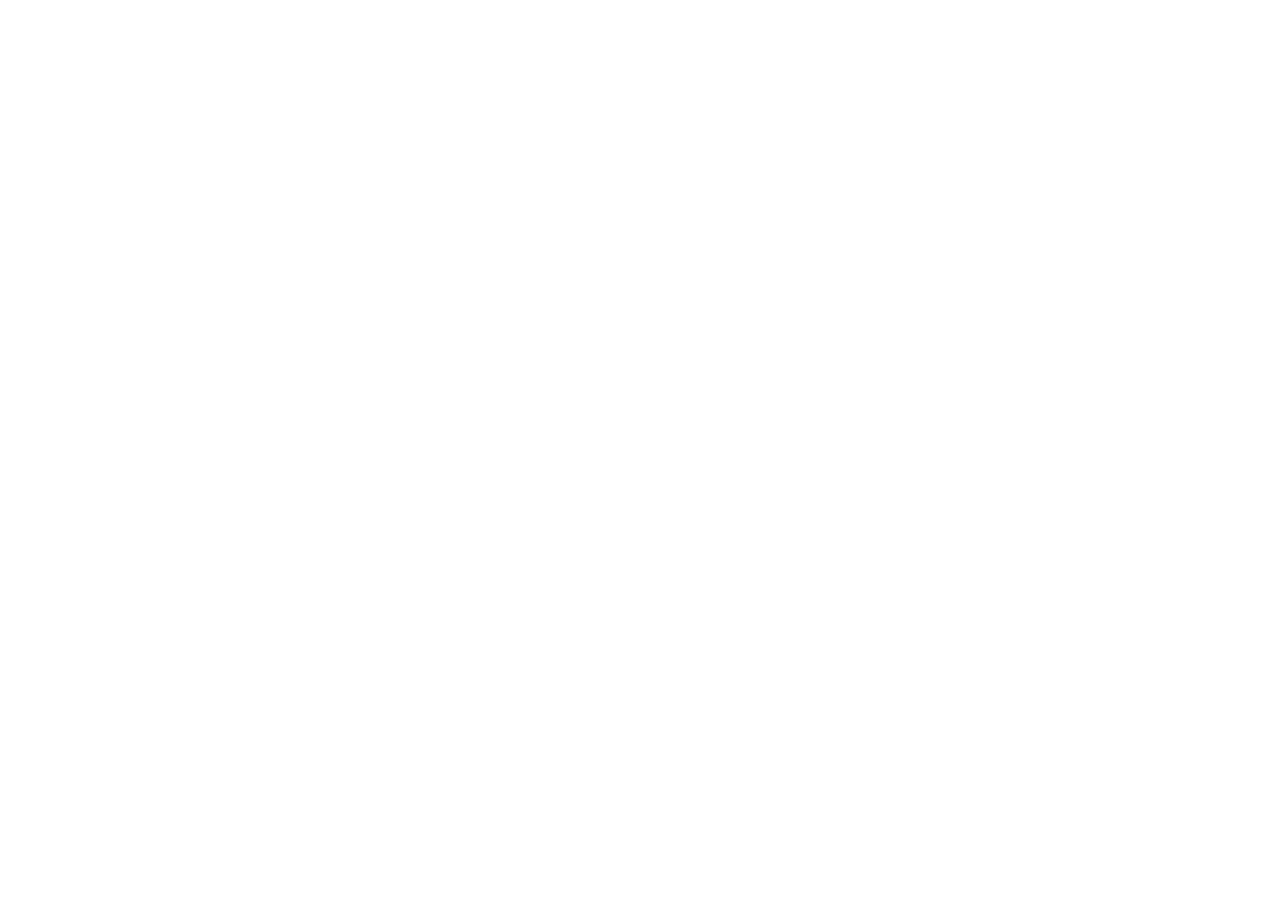
==== index.html @ d4e0d7d4 "added index" ====
<!DOCTYPE html>
<html lang="en">
<head>
    <meta charset="UTF-8">
    <meta name="viewport" content="width=device-width, initial-scale=1.0">
    <title>Document</title>
</head>
<body>
    
</body>
</html>
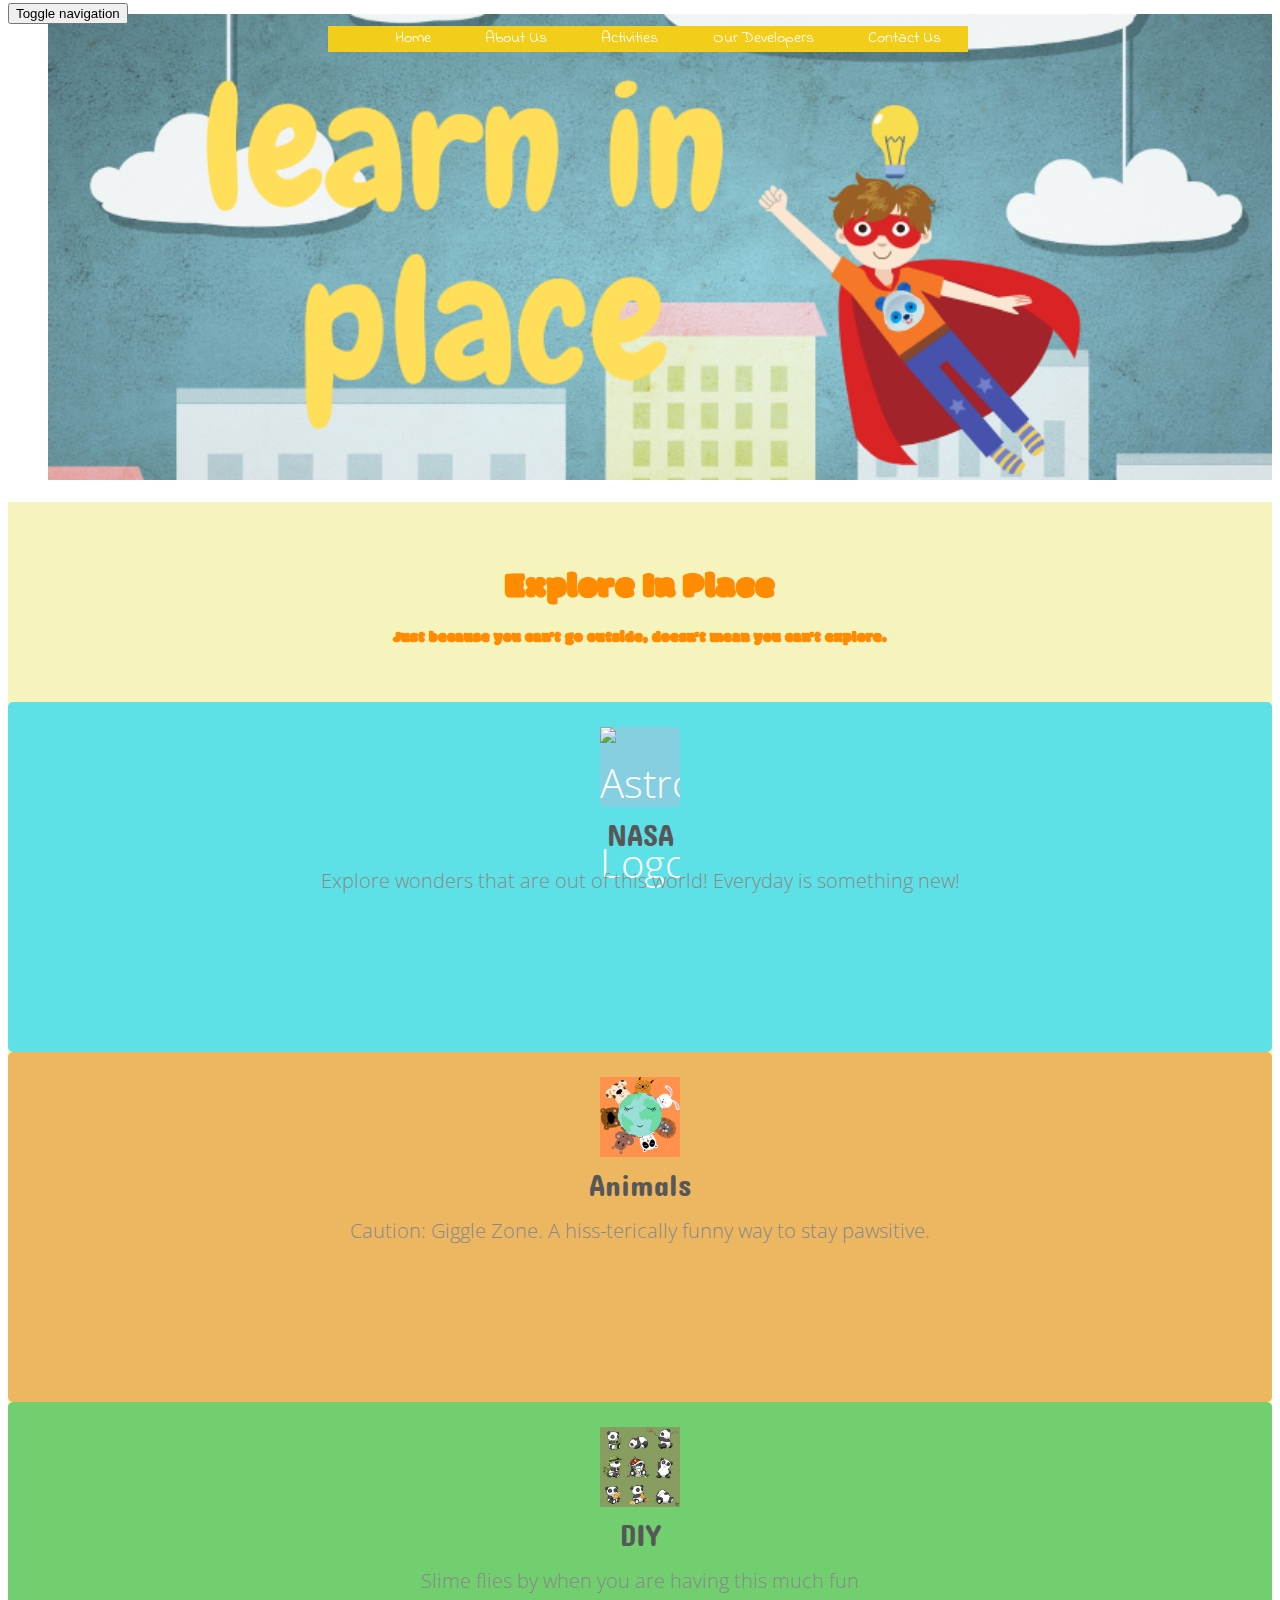
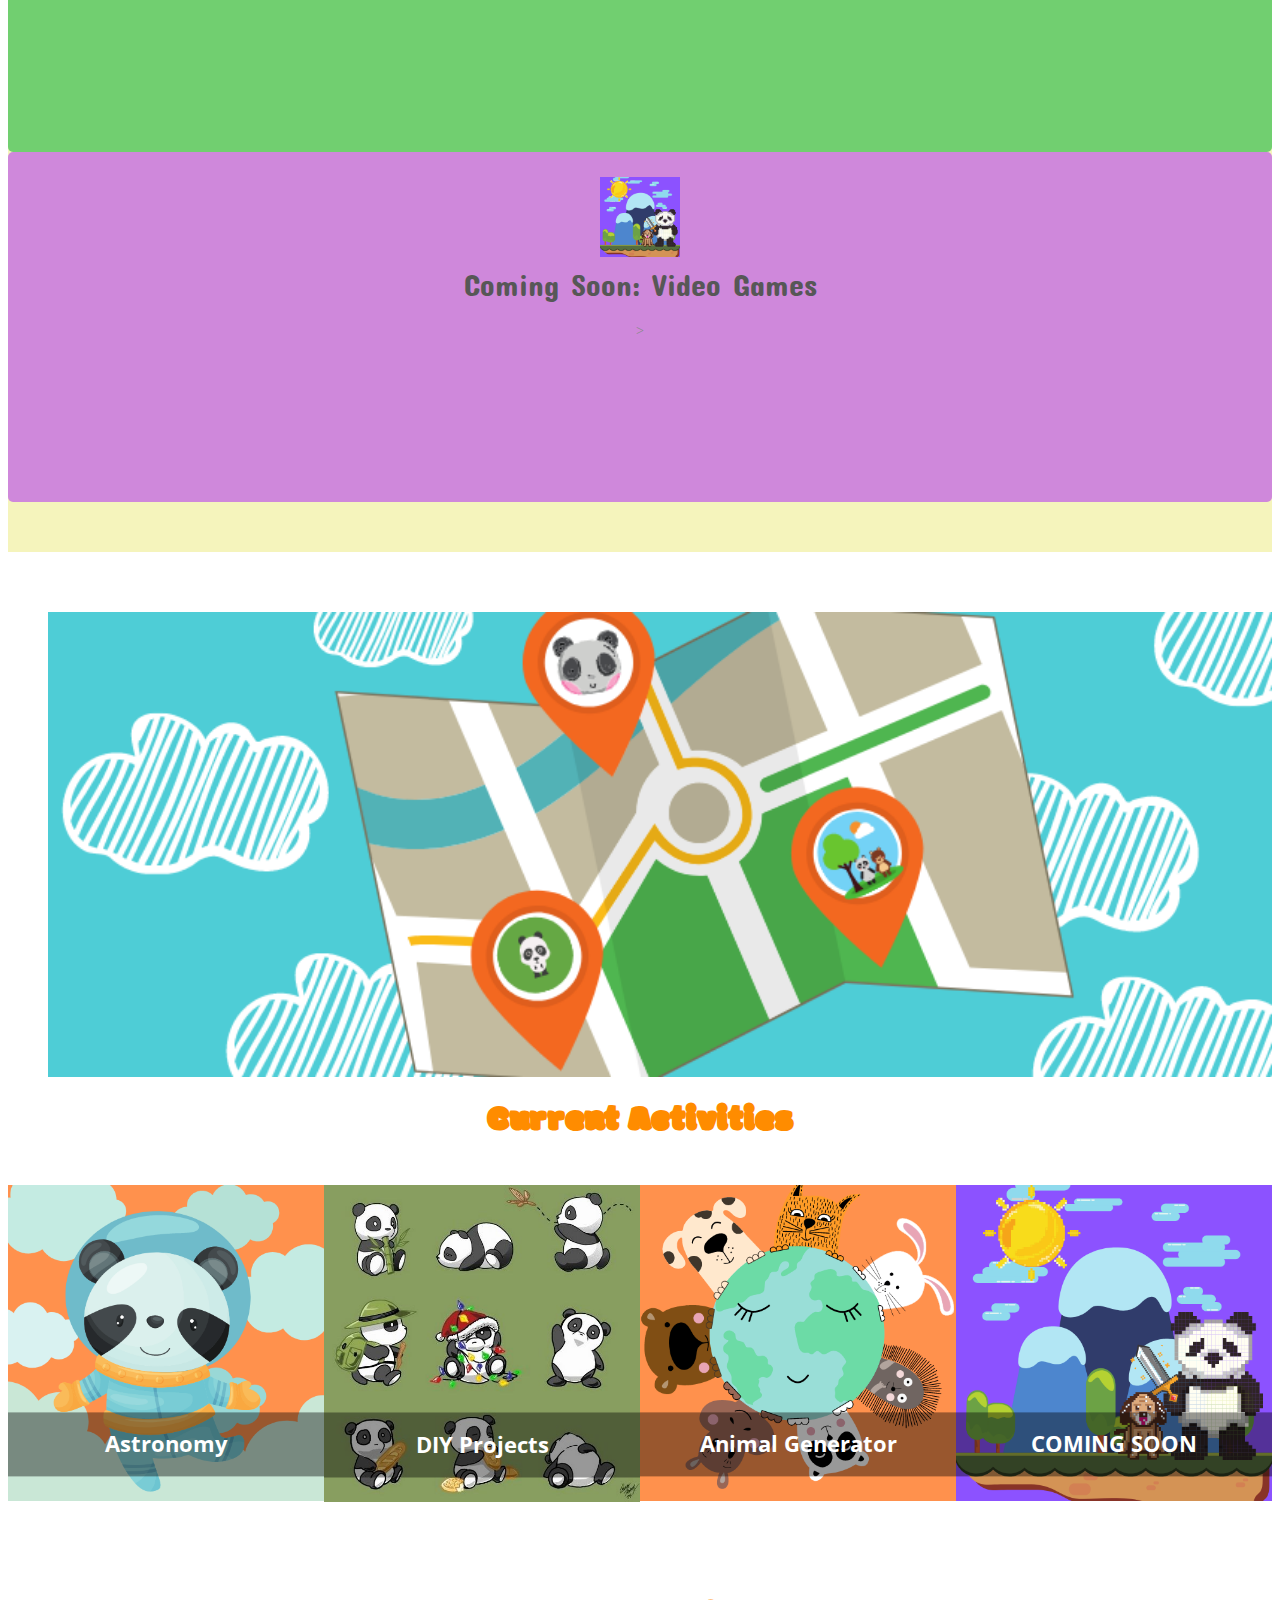
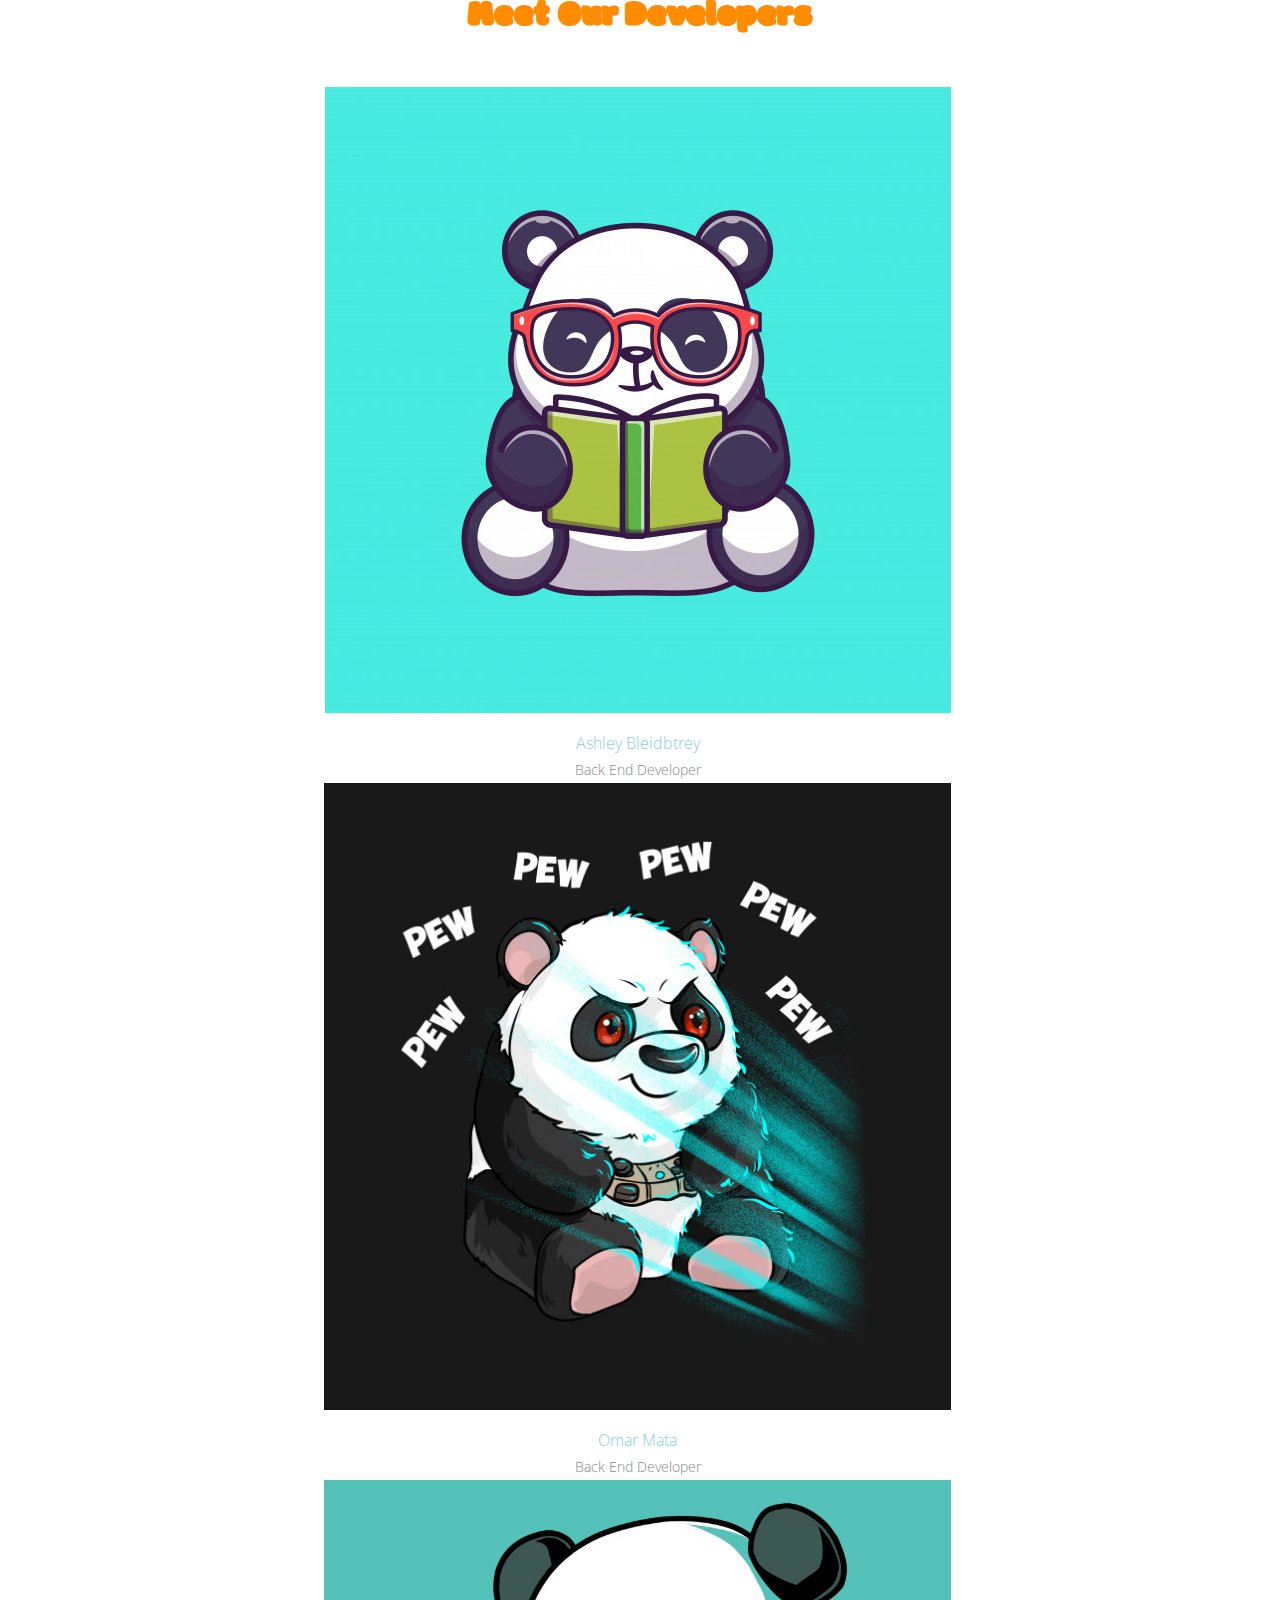
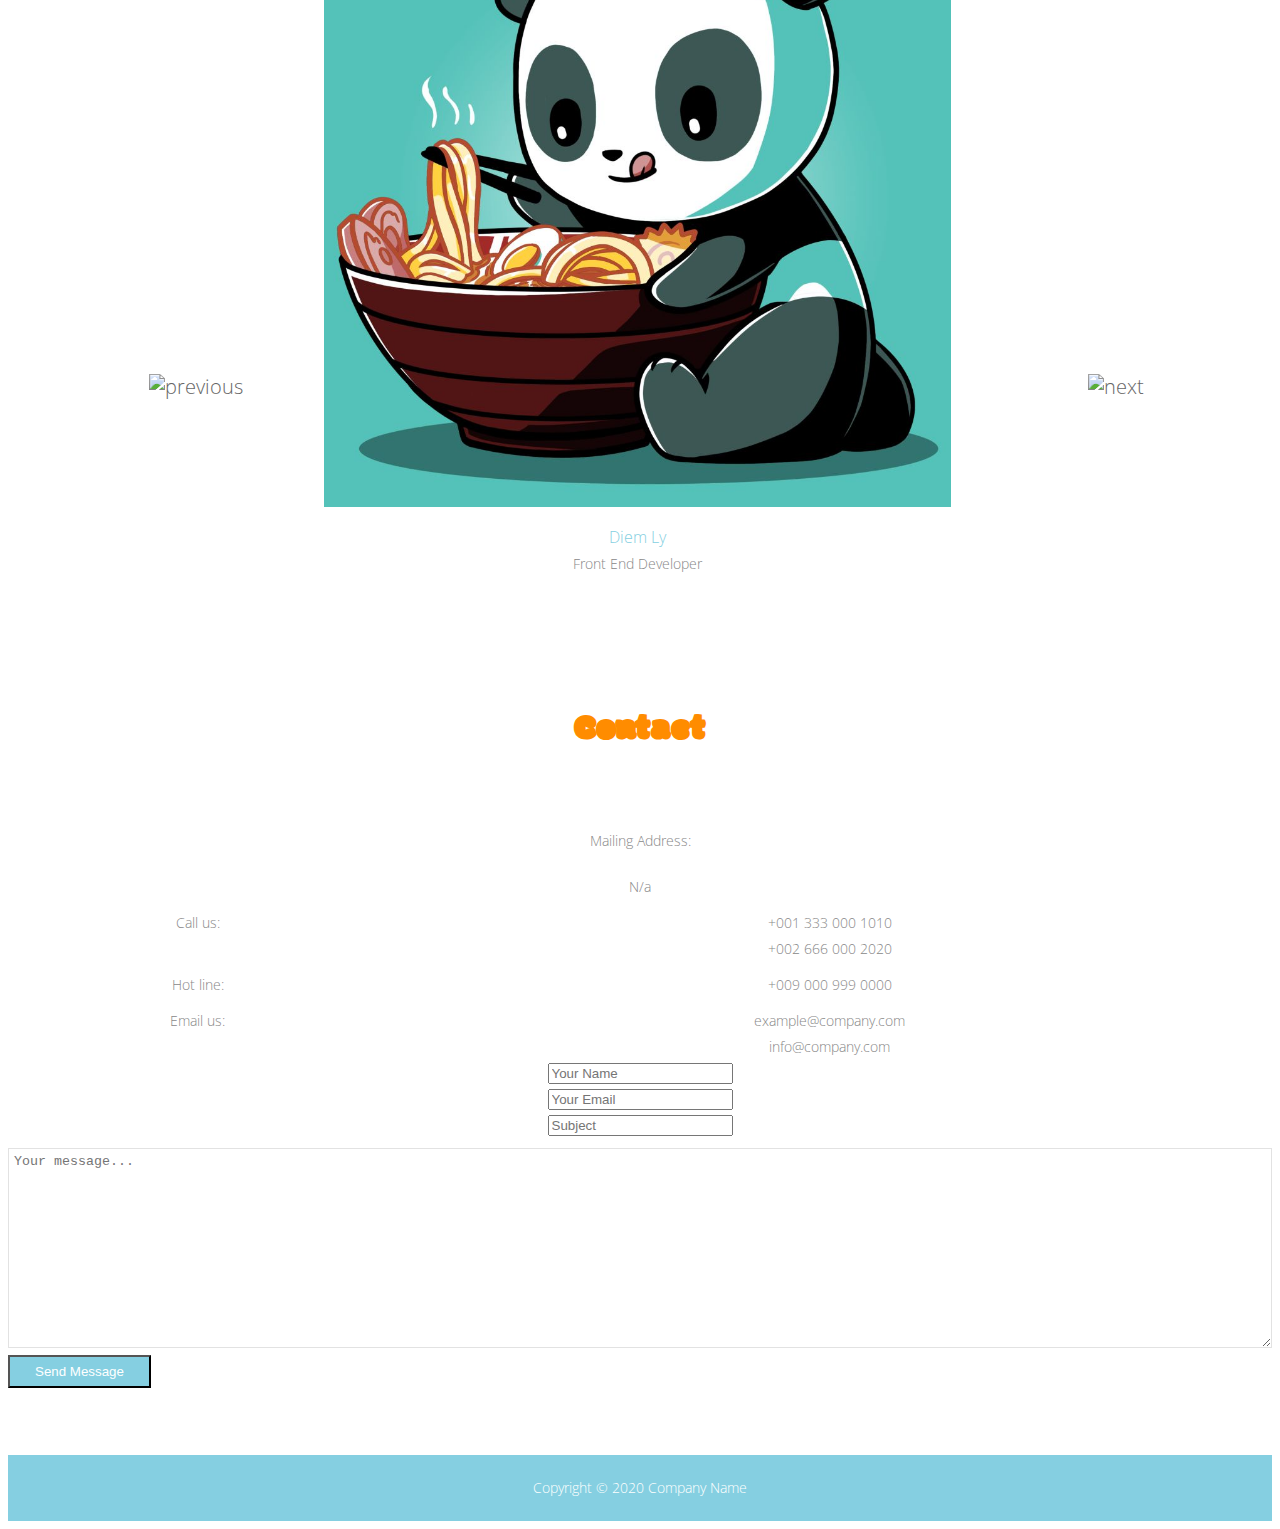
==== commit 99d1c327: "moved Index file outside and updated README" ====
--- a/index.html
+++ b/index.html
@@ -1,11 +1,374 @@
-<!DOCTYPE html>
-<html lang="en">
-<head>
-    <meta charset="UTF-8">
-    <meta name="viewport" content="width=device-width, initial-scale=1.0">
-    <title>Document</title>
-</head>
-<body>
-    
-</body>
+<!DOCTYPE html>
+
+<head>
+<title>Conquer HTML5 Template</title>
+<meta name="keywords" content="">
+<meta name="description" content="">
+<meta charset="utf-8">
+<meta name="viewport" content="initial-scale=1">
+<link href='http://fonts.googleapis.com/css?family=Open+Sans:400italic,600italic,700italic,400,600,700,800' rel='stylesheet' type='text/css'>
+
+<!-- Style Sheets -->
+<link rel="stylesheet" href="Project One Front End Template/css/animate.css">
+<link rel="stylesheet" href="Project One Front End Template/css/bootstrap.min.css">
+<link rel="stylesheet" href="Project One Front End Template/css/font-awesome.min.css">
+<link rel="stylesheet" href="Project One Front End Template/css/templatemo_misc.css">
+<link rel="stylesheet" href="Project One Front End Template/css/templatemo_style.css">
+<link rel="stylesheet" href="Project One Front End Template/css/styles.css">
+<link href="https://fonts.googleapis.com/css2?family=Shadows+Into+Light&display=swap" rel="stylesheet">
+<link href="https://fonts.googleapis.com/css2?family=Finger+Paint&family=Indie+Flower&display=swap" rel="stylesheet">
+<link href="https://fonts.googleapis.com/css2?family=Modak&display=swap" rel="stylesheet">
+<link href="https://fonts.googleapis.com/css2?family=Concert+One&display=swap" rel="stylesheet">
+
+<!-- JavaScripts -->
+<script src="Project One Front End Template/js/jquery-1.11.1.min.js"></script>
+<script src="Project One Front End Template/js/bootstrap-dropdown.js"></script>
+<script src="Project One Front End Template/js/bootstrap-collapse.js"></script>
+<script src="Project One Front End Template/js/bootstrap-tab.js"></script>
+<script src="Project One Front End Template/js/jquery.singlePageNav.js"></script>
+<script src="Project One Front End Template/js/jquery.flexslider.js"></script>
+<script src="Project One Front End Template/js/custom.js"></script>
+<script src="Project One Front End Template/js/jquery.lightbox.js"></script>
+<script src="Project One Front End Template/js/templatemo_custom.js"></script>
+<script src="Project One Front End Template/js/responsiveCarousel.min.js"></script>
+</head>
+<body>
+
+<!-- header start -->
+<div id="templatemo_home_page">
+  <div class="templatemo_topbar">
+    <div class="container">
+      <div class="row">
+        <nav class="navbar navbar-default templatemo_menu" role="navigation">
+          <class class="container-fluid"> 
+            <div class="navbar-header">
+              <button type="button" class="navbar-toggle" data-toggle="collapse" data-target="#bs-example-navbar-collapse-1"><span class="sr-only">Toggle navigation</span> <span class="icon-bar"></span> <span class="icon-bar"></span> <span class="icon-bar"></span></button>
+            </div>
+            <!-- Collect the nav links, forms, and other content for toggling -->
+            <div id="top-menu">
+              <div class="collapse navbar-collapse" id="bs-example-navbar-collapse-1">
+                <ul class="nav navbar-nav bgYellow">
+                  <li><a class="menu" href="#templatemo_home_page">Home</a></li>
+                  <li><a class="menu" href="#templatemo_service_page">About Us</a></li>
+                  <li><a class="menu" href="#templatemo_work_page">Activities</a></li>
+                  <li><a class="menu" href="#templatemo_team_page">Our Developers</a></li>
+                  <li><a class="menu" href="#templatemo_contact_page">Contact Us</a></li>
+                </ul>
+              </div>
+            </div>
+          </class>
+          <!-- /.container-fluid --> 
+        </nav>
+        <div class="clear"></div>
+      </div>
+    </div>
+  </div>
+  <div class="templatemo_headerimage">
+    <div class="flexslider">
+      <ul class="slides">
+        <li><img src="Project One Front End Template/images/new images/cover5.png" alt="Cover Photo"></li> 
+      </ul>
+    </div>
+  </div>
+</div>
+<!-- header end -->
+<div class="clear"></div>
+
+<!-- About Us start -->
+<div class="templatemo_servicewrapper" id="templatemo_service_page">
+  <div class="container">
+    <div class="row">
+      <h1>Explore In Place</h1>
+      <h3>Just because you can't go outside, doesn't mean you can't explore.</h3>
+      <div class="col-md-12 templatemo_marginbot"></div>
+     
+ <!-- Description of services start-->
+      <div class="col-md-3 col-sm-6">
+        <div class="templatemo_servicebox mh300 margin_bottom_1col margin_bottom_2col bgBlue center">
+          <div class="templatemo_serviceicon"><img src="Project One Front End Template/images/new images/astronomy.png" alt="Astronomy Logo"></div>
+          <div class="templatemo_service_title">NASA</div>
+          <p>Explore wonders that are out of this world! Everyday is something new!</p>
+        </div>
+      </div>
+      <div class="col-md-3 col-sm-6">
+        <div class="templatemo_servicebox mh300 margin_bottom_1col margin_bottom_2col bgOrange center">
+          <div class="templatemo_serviceicon"><img src="Project One Front End Template/images/new images/anifriends.png" alt="Animal Logo"></div>
+          <div class="templatemo_service_title">Animals</div>
+          <p>Caution: Giggle Zone.  A hiss-terically funny way to stay  pawsitive.</p>
+        </div>
+      </div>
+      <div class="col-md-3 col-sm-6">
+        <div class="templatemo_servicebox mh300 margin_bottom_1col bgGreen center">
+          <div class="templatemo_serviceicon"><img src="Project One Front End Template/images/new images/diypanda.jpg" alt="DIY Logo"></div>
+          <div class="templatemo_service_title">DIY</div>
+          <p>Slime flies by when you are having this much fun</p>
+        </div>
+      </div>
+           <div class="col-md-3 col-sm-6">
+        <div class="templatemo_servicebox mh300 margin_bottom_1col bgPurple">
+          <div class="templatemo_serviceicon"><img src="Project One Front End Template/images/new images/pixelpanda.png" alt="Video Game Logo"></div>
+          <div class="templatemo_service_title">Coming Soon: Video Games</div>
+         <p></p>>
+        </div>
+      </div>
+    </div>
+  </div>
+</div>
+<!-- service end -->
+<div class="clear"></div>
+
+<div class="templatemo_headerimage mt60">
+  <div class="flexslider">
+    <ul class="slides">
+      <li><img src="Project One Front End Template/images/new images/coverfinal2.png" alt="Slide 1"></li> 
+    </ul>
+  </div>
+</div>
+<div class="clear"></div>
+<!-- Current Projects start -->
+<div class="templatemo_workwrapper" id="templatemo_work_page">
+  <div class="container">
+    <div class="row">
+      <h1>Current Activities</h1>
+      <div class="col-md-12 templatemo_workmargin"></div>
+    </div>
+  </div>
+  <div class="templatemo_workbox">
+    <a href="nasa/nasa.html">
+    <div class="gallery-item centerImg">
+      <img src="Project One Front End Template/images/new images/Astronomy.png" alt="Astronomy">
+      <div class="overlayCaption">
+        <div class="bold">Astronomy</div>
+        <!-- <div class="">Morbi et nisi in augue accumsan imperdiet</div> -->
+        <!-- <div class="templatemo_worklink"><a href="images/new images/spacepanda.jpeg" data-rel="lightbox" class="fa fa-search-plus"></a></div>
+        <div class="templatemo_worklink"><a href="#" class="fa fa-link"></a></div> -->
+      </div>
+    </div>
+    </a>
+  </div>
+  <!-- <div>
+    <div class="templatemo_workbox">
+      <a href="../">
+      <div class="gallery-item"> -->
+        <!-- <img src="images/new images/gamepanda.png" alt="Video Games">
+        <div class="overlayCaption">
+          <div class="bold">Video Games</div> -->
+          <!-- <div class="">Morbi et nisi in augue accumsan imperdiet</div> -->
+          <!-- <div class="templatemo_worklink"><a href="images/new images/gamepanda.png" data-rel="lightbox" class="fa fa-search-plus"></a></div>
+          <div class="templatemo_worklink"><a href="#" class="fa fa-link"></a></div> -->
+        <!-- </div>
+      </div>
+      </a>
+    </div> -->
+
+
+    <div class="templatemo_workbox">
+      <a href="YoutubeTesting/youtubeDIY.html">
+      <div class="gallery-item centerImg">
+        <img src="Project One Front End Template/images/new images/diypanda.jpg" alt="DIY">
+        <div class="overlayCaption">
+          <div class="bold">DIY Projects</div>
+          <!-- <div class="">Morbi et nisi in augue accumsan imperdiet</div> -->
+          <!-- <div class="templatemo_worklink"><a href="images/work/4.jpg" data-rel="lightbox" class="fa fa-search-plus"></a></div>
+          <div class="templatemo_worklink"><a href="#" class="fa fa-link"></a></div> -->
+        </div>
+      </div>
+      </a>
+    </div>
+
+    <div class="templatemo_workbox">
+      <a href="LoopingGifs/animalGifs.html">
+      <div class="gallery-item centerImg">
+        <img src="Project One Front End Template/images/new images/anifriends.png" alt="Random Animals">
+        <div class="overlayCaption">
+          <div class="bold">Animal Generator</div>
+          <!-- <div class="">Morbi et nisi in augue accumsan imperdiet</div> -->
+          <!-- <div class="templatemo_worklink"><a href="images/new images/pandacat.peg.jpg" data-rel="lightbox" class="fa fa-search-plus"></a></div>
+          <div class="templatemo_worklink"><a href="#" class="fa fa-link"></a></div> -->
+        </div>
+      </div>
+      </a>
+    </div> 
+
+    <div class="templatemo_workbox">
+      <a href="#">
+      <div class="gallery-item centerImg">
+        <img src="Project One Front End Template/images/new images/pixelpanda.png" alt="video games">
+        <div class="overlayCaption">
+          <div class="bold">COMING SOON</div>
+          <!-- <div class="">Morbi et nisi in augue accumsan imperdiet</div> -->
+          <!-- <div class="templatemo_worklink"><a href="images/new images/pandacat.peg.jpg" data-rel="lightbox" class="fa fa-search-plus"></a></div>
+          <div class="templatemo_worklink"><a href="#" class="fa fa-link"></a></div> -->
+        </div>
+      </div>
+      </a>
+    </div> 
+
+  
+
+  </div>
+</div>
+<!--work end-->
+<div class="clear"></div>
+<!-- team start -->
+<div class="templatemo_team_wrapper" id="templatemo_team_page">
+  <div class="container">
+    <div class="row">
+      <h1>Meet Our Developers</h1>
+      <div class="col-md-12 templatemo_workmargin"></div>
+      <div id="w">
+        <div class="crsl-items" data-navigation="navbtns">
+          <div class="crsl-wrap">
+            <div class="crsl-item"><img src="Project One Front End Template/images/new images/ashley2.jpeg " alt="person 1">
+              <div class="templatemo_team_name">Ashley Bleidbtrey</div>
+              <div class="templatemo_team_post">Back End Developer</div>
+              <div class="templatemo_social">
+              </div>
+            </div>
+            <!-- post #1 -->
+            <div class="crsl-item"><img src="Project One Front End Template/images/new images/omar.jpeg" alt="person 2">
+              <div class="templatemo_team_name">Omar Mata</div>
+              <div class="templatemo_team_post">Back End Developer</div>
+              <div class="templatemo_social">
+              </div>
+            </div>
+            <!-- post #2 -->
+            <div class="crsl-item"><img src="Project One Front End Template/images/new images/diem.jpeg" alt="person 3">
+              <div class="templatemo_team_name">Diem Ly</div>
+              <div class="templatemo_team_post">Front End Developer</div>
+              <div class="templatemo_social">
+              </div>
+            </div>
+          <!-- @end .crsl-wrap --> 
+        </div>
+        <!-- @end .crsl-items --> 
+      </div>
+      <div class="clear"></div>
+      <nav class="slidernav">
+        <div id="navbtns" class="clearfix"><a href="#" class="previous"><img src="Project One Front End Template/images/slideitmoo_back.png" alt="previous"></a> <a href="#" class="next"><img src="Project One Front End Template/images/slideitmoo_forward.png" alt="next"></a></div>
+      </nav>
+    </div>
+    <script>
+	$(function() {
+		$('.crsl-items').carousel({
+			visible: 4,
+			itemMinWidth: 180,
+			itemEqualHeight: 370,
+			itemMargin: 9,
+		});
+		$("a[href=#]").on('click', function(e) {
+			e.preventDefault();
+		});
+	});
+    </script>
+  </div>
+</div>
+<!-- team end -->
+<div class="clear"></div>
+<!-- contact start -->
+<div class="templatemo_contactwrapper" id="templatemo_contact_page">
+  <div class="container">
+    <div class="row">
+      <h1>Contact</h1>
+    </div>
+  </div>
+  
+  </div> 
+  <div class="container templatemo_contactmargin">
+    <div class="row">
+      <div class="col-md-3">
+        <div class="templatemo_address_title">Mailing Address:</div>
+        N/a
+        <div class="clear"></div>
+        <div class="templatemo_address_left">Call us:</div>
+        <div class="templatemo_address_right">+001 333 000 1010<br>
+          +002 666 000 2020</div>
+        <div class="clear"></div>
+        <div class="templatemo_address_left">Hot line:</div>
+        <div class="templatemo_address_right">+009 000 999 0000</div>
+        <div class="clear"></div>
+        <div class="templatemo_address_left">Email us:</div>
+        <div class="templatemo_address_right">example@company.com<br>
+          info@company.com</div>
+      </div>
+      <form action="#" method="post">
+        <div class="col-md-9">
+          <div class="col-md-4">
+            <input type="text" name="name" id="name" class="name" placeholder="Your Name">
+          </div>
+          <div class="col-md-4">
+            <input type="text" name="email" id="email" class="email" placeholder="Your Email">
+          </div>
+          <div class="col-md-4">
+            <input type="text" name="subject" id="subject" class="subject" placeholder="Subject">
+          </div>
+          <div class="col-md-12">
+            <textarea name="message" cols="1" rows="1" class="mh200 message" placeholder="Your message... " id="message"></textarea>
+          </div>
+          <div class="col-md-4">
+            <input type="submit" name="send" value="Send Message" id="submit" class="button templatemo_sendbtn">
+          </div>
+        </div>
+      </form>
+    </div>
+  </div>
+</div>
+<!-- contact end --> 
+<!-- footer start -->
+<div class="templatemo_footerwrapper">
+  <div class="container">
+    <div class="row">
+      <div class="col-md-12 centerText">Copyright &copy; 2020 <a href="#">Company Name</a>
+      	<!-- | Design: <a href="http://www.templatemo.com">templatemo</a> -->
+      </div>
+    </div>
+  </div>
+</div>
+<!-- footer end --> 
+<script>
+// Cache selectors
+var lastId,
+    topMenu = $("#top-menu"),
+    topMenuHeight = topMenu.outerHeight() + 15,
+    // All list items
+    menuItems = topMenu.find("a"),
+    // Anchors corresponding to menu items
+    scrollItems = menuItems.map(function() {
+        var item = $($(this).attr("href"));
+        if (item.length) {
+            return item;
+        }
+    });
+// Bind click handler to menu items
+// so we can get a fancy scroll animation
+menuItems.click(function(e) {
+    var href = $(this).attr("href"),
+        offsetTop = href === "#" ? 0 : $(href).offset().top - topMenuHeight + 1;
+    $('html, body').stop().animate({
+        scrollTop: offsetTop
+    }, 300);
+    e.preventDefault();
+});
+// Bind to scroll
+$(window).scroll(function() {
+    // Get container scroll position
+    var fromTop = $(this).scrollTop() + topMenuHeight;
+    // Get id of current scroll item
+    var cur = scrollItems.map(function() {
+        if ($(this).offset().top < fromTop)
+            return this;
+    });
+    // Get the id of the current element
+    cur = cur[cur.length - 1];
+    var id = cur && cur.length ? cur[0].id : "";
+    if (lastId !== id) {
+        lastId = id;
+        // Set/remove active class
+        // menuItems
+        //     .parent().removeClass("active")
+        //     .end().filter("[href=#" + id + "]").parent().addClass("active");
+    }
+});
+</script>
+</body>
 </html>--- a/Project One Front End Template/css/templatemo_style.css
+++ b/Project One Front End Template/css/templatemo_style.css
@@ -0,0 +1,181 @@
+/*
+Conquer Template
+http://www.templatemo.com/preview/templatemo_426_conquer
+*/
+
+body{font:14px/1.85em 'Open Sans',Arial,Helvetice Neue,sans-serif; color:#888888; font-weight:300; font-style:normal; -webkit-font-smoothing:antialiased; -webkit-text-size-adjust:100%;}
+a,a:hover,a:focus{text-decoration:none; -webkit-transition:all 150ms ease-in; -moz-transition:all 150ms ease-in; -o-transition:all 150ms ease-in; transition:all 150ms ease-in;}
+h1,h2,h3,h4,h5,h6{font-family:'Open Sans',Arial,Helvetice Neue,sans-serif;}
+h1{width:100%; font-size:36px; color:#747474; text-align:center;}
+.blue{color:#06F; font-weight:normal;}
+.green{color:#0A0; font-weight:normal;}
+.clear{clear:both;}
+.templatemo_marginbot{margin-bottom:50px;}
+.templatemo_topbar{width:100%; background:url(../images/templatemo-topbar-bg.png) repeat-x; position:fixed; z-index:10; top:0;}
+
+.templatemo_headerimage{width:100%; margin-top:50px; position:relative;}
+.templatemo_headerimage img{width:100%;}
+.templatemo_blackoverlay{opacity:0.6; width:100%; height:100%; ; position:absolute; top:53px;}
+
+.templatemo_titlewrapper{top:0; width:100%; left:0;}
+.templatemo_title{position:absolute; height:150px; line-height:84px; float:left; display:block; width:100%; text-align:center; font-size:50px; color:#ffffff; top:0; left:0;}
+.templatemo_title span{display:block; height:150px;}
+
+.templatemo_menu{position:relative; top:10%;}
+.templatemo_topbar .navbar-default{border:none; background:none;}
+.templatemo_topbar .navbar{border-radius:0;}
+.templatemo_topbar .navbar-nav{float:none; margin:0 auto;}
+.templatemo_topbar .navbar-default .navbar-nav>li>a{color:#ffffff;}
+.templatemo_topbar .navbar-default .navbar-nav>.active>a,.navbar-default .navbar-nav>.active>a:hover,.navbar-default .navbar-nav>.active>a:focus{color:#ececec;}
+#top-menu li.active a{background: #fd704e; opacity:0.8; color:#FF6;}
+#top-menu a:hover{background:#fd704e; opacity:0.8; color:#FF6;}
+.navbar-collapse{box-shadow:none;}
+
+.templatemo_homewrapper{}
+.templatemo_hometitle{text-align:center; margin-bottom:20px;}
+.templatemo_hometext{text-align:center; margin:0 auto;}
+.templatemo_homebutton{background:#ee785c; padding:15px 0; text-align:center; font-size:20px; border-radius:5px; width:150px; color:#e3e3e3;}
+.templatemo_homebutton a{color:#e3e3e3;}
+:hover.templatemo_homebutton{background:#85CFE1; cursor:pointer;}
+
+.templatemo_servicewrapper{background:#f0eeee; padding:50px 0 50px 0; width:100%; text-align:center;}
+.templatemo_servicebox{background:#ffffff; border-radius:5px; padding:25px;}
+.templatemo_serviceicon{background:#85CFE1; color:#ffffff; width:80px; height:80px; margin:0 auto; border-radius:5px; font-size:40px; line-height:80px; text-align:center;}
+.templatemo_service_title{font-size:18px; margin:15px 0 5px 0; color:#575757;}
+
+.templatemo_workwrapper{width:100%; padding:70px 0 50px 0; text-align:center;}
+.templatemo_workmargin{margin-bottom:50px;}
+.templatemo_workbox{float:left;}
+.templatemo_workbox img{width:100%;}
+.templatemo_worktitle{margin-top:15%; font-size:18px; font-weight:bold; color:#ffffff;}
+.templatemo_workdes{color:#ffffff; margin-top:10px;}
+.templatemo_worklink{padding:25px; font-size:30px; background:#e2826a; display:inline-block; border-radius:3px; text-align:center; margin-top:10px;}
+
+.templatemo_team_wrapper{width:100%; padding:70px 0 50px 0; text-align:center;}
+.templatemo_team_name{font-size:16px; color:#85CFE1; margin-top:10px;}
+.templatemo_team_post{font-size:14px;}
+
+.templatemo_contactwrapper{padding:100px 0 30px 0;}
+#templatemo_map{height:250px; width:100%; margin-top:20px;}
+.templatemo_contactmargin{margin-top:30px;}
+.templatemo_address_title{float:left; width:100%; margin:0 0 20px 0;}
+.templatemo_address_left{float:left; width:30%; font-size:14px; margin-top:10px;}
+.templatemo_address_right{float:left; width:70%; font-size:14px; margin-top:10px;}
+.templatemo_contactwrapper input,textarea{width:100%; border:1px solid #e2e2e2; margin-top:10px; padding:5px;}
+.templatemo_contactwrapper textarea{height:120px;}
+.templatemo_sendbtn{background:#85CFE1; color:#fff; padding:7px 25px; float:left;}
+
+.templatemo_footerwrapper{background:#85CFE1; color:#fff; width:100%; padding:20px 0; margin-top:50px;}
+.templatemo_footerwrapper a{color:#fff;}
+.templatemo_footerwrapper a:hover{color:#FC3;}
+.templatemo_social{width:125px; margin:0 auto; padding:0;}
+
+/*------------------------------------------------------
+Flexslider Overrides 
+--------------------------------------------------------
+.main-slider{width:100%; margin-top:0;}
+.flexslider ul{padding:0;}
+.flexslider ul li{padding:0;}
+.flexslider .slides{}
+.slider-caption{position:absolute; vertical-align:middle; width:100%; text-align:center; z-index:8; color:#fff; top:180px;}
+.slider-caption h2{font-size:48px; text-transform:uppercase; font-weight:800; margin-bottom:30px;}
+.slider-caption p{font-size:16px; text-transform:uppercase; letter-spacing:2px; width:50%; margin:0 auto 30px auto; line-height:1.8em;}
+.flexslider{background-color:#371604; overflow:hidden; margin:0;}
+.flexslider img{position:relative; opacity:0.5; width:100%; z-index:7;}
+.flex-control-nav{bottom:15px; z-index:9;}
+.flex-control-paging li{list-style:none;}
+.flex-control-paging li a{background:none; border:none; opacity:0;}
+.flex-control-paging li a:hover{opacity:1; background:white;}
+.flex-control-paging li a.flex-active{opacity:0; background:none;}
+
+/*------------------------------------------------------
+Gallery Styles 
+--------------------------------------------------------*/
+.gallery-item{margin-bottom:0; position:relative; overflow:hidden;}
+.gallery-item .content-gallery{text-align:center;}
+.gallery-item .content-gallery h3{color:#b10021; font-size:16px; font-weight:300; margin-top:5px; padding-bottom:5px; display:inline-block;}
+.gallery-item img{width:100%;}
+.gallery-item .overlay{position:absolute; top:0; left:0; width:100%; min-width:100%; min-height:100%; height:100%; background-color:rgba(133,207,225,0.9); display:block; -webkit-transition:all 50ms ease-in-out; -moz-transition:all 50ms ease-in-out; -ms-transition:all 50ms ease-in-out; -o-transition:all 50ms ease-in-out; transition:all 50ms ease-in-out;}
+.gallery-item .overlay a{color:#ffffff; text-align:center; line-height:32px; position:absolute; margin-top:-16px; margin-left:-10px; font-size:24px;}
+
+/*------------------------------------------------------
+Media Queries 
+--------------------------------------------------------*/
+@media (max-width:767px){
+	.templatemo_titlewrapper{display:none;}
+	.templatemo_titlewrappersmall{float:left; font-size:28px; color:#ffffff; line-height:50px; margin-left:20px;}
+	.templatemo_topbar .container-fluid>.navbar-collapse{background:#ca482a; opacity:0.9; border:none;}
+	.templatemo_topbar .navbar-default .navbar-nav>li>a{font-size:14px; padding:10px 10px; border-bottom:1px solid #85CFE1;}
+	.margin_bottom_1col{margin-bottom:20px;}
+	.margin_bottom_2col{margin-bottom:0;}
+	#top-menu{background:#ca482a; margin:0 -15px; opacity:0.9;}
+	.templatemo_topbar .navbar-default .navbar-toggle .icon-bar{background-color:#ffffff;}
+	}
+
+@media (max-width:991px){
+	.templatemo_homewrapper{display:none;}
+	.margin_bottom_2col{margin-bottom:20px;}
+	}
+
+@media (max-width:319px){
+	.slidernav a.previous{left:0%;}
+	.slidernav a.next{right:0%;}
+	}
+
+@media (min-width:320px){
+	.templatemo_workbox{width:100%;}
+	.slidernav a.previous{left:3%;}
+	.slidernav a.next{right:2%;}
+	}
+
+@media (min-width:768px){
+	.templatemo_topbar{height:35px;}
+	.templatemo_headerimage{margin-top:35px;}
+	.templatemo_title{font-size:32px; line-height:50px;}
+	.templatemo_topbar .navbar-nav{width:600px;}
+	.templatemo_titlewrappersmall{display:none;}
+	.templatemo_topbar .navbar{position:relative; top:-35px;}
+	.templatemo_workbox{width:50%;}
+	.templatemo_topbar .navbar-default .navbar-nav>li>a{color:#ffffff; font-size:14px; padding:5px 25px;}
+	.slidernav a.previous{left:2%;}
+	.slidernav a.next{right:1%;}
+	}
+
+@media (min-width:992px){
+	.templatemo_topbar{height:50px;}
+	.templatemo_headerimage{margin-top:50px;}
+	.templatemo_title{font-size:40px; line-height:60px;}
+	.templatemo_homewrapper{display:block;}
+	.templatemo_homewrapper{top:0%; width:100%;}
+	.templatemo_hometitle{font-size:26px; margin-top:10px;}
+	.templatemo_hometext{text-align:center; font-size:16px; margin:0 auto; width:90%;}
+	.templatemo_homebutton{margin:40px auto 0 auto; padding:10px 0; font-size:18px; width:130px;}
+	.templatemo_workbox{width:25%;}
+	.templatemo_topbar .navbar{position:relative; top:-45px;}
+	.templatemo_topbar .navbar-default .navbar-nav>li>a{color:#ffffff; font-size:14px; padding:10px 25px;}
+	.slidernav a.previous{left:3%;}
+	.slidernav a.next{right:2%;}
+	.templatemo_worktitle{margin-top:5%; font-size:16px; font-weight:bold; color:#ffffff;}
+	}
+
+@media (min-width:1200px){
+	.templatemo_title{font-size:50px; line-height:84px;}
+	.templatemo_homewrapper{top:0%; width:100%;}
+	.templatemo_hometitle{font-size:40px; margin-top:40px;}
+	.templatemo_hometext{text-align:center; font-size:16px; margin:0 auto; width:80%; line-height:30px;}
+	.templatemo_homebutton{margin:40px auto 20px auto; font-size:18px;}
+	.templatemo_topbar .navbar{position:relative; top:-55px;}
+	.templatemo_topbar .navbar-default .navbar-nav>li>a{color:#ffffff; font-size:16px; padding:15px 25px;}
+	.slidernav a.previous{left:11%;}
+	.slidernav a.next{right:10%;}
+	.templatemo_worktitle{margin-top:15%; font-size:18px; font-weight:bold; color:#ffffff;}
+	}
+
+@media (min-width:1400px){
+	.templatemo_homewrapper{top:0%; width:100%;}
+	.templatemo_hometitle{font-size:42px; margin-top:80px;}
+	.templatemo_hometext{text-align:center; font-size:18px; margin:0 auto; width:70%; line-height:30px;}
+	.templatemo_homebutton{margin:70px auto 20px auto;}
+	.slidernav a.previous{left:15%;}
+	.slidernav a.next{right:15%;}
+	} */--- a/Project One Front End Template/css/styles.css
+++ b/Project One Front End Template/css/styles.css
@@ -0,0 +1,181 @@
+br{display:block; line-height:1.6em;}
+article,aside,details,figcaption,figure,footer,header,hgroup,menu,nav,section{display:block;}
+ol,ul{list-style:none;}
+input,textarea{-webkit-font-smoothing:antialiased; -webkit-text-size-adjust:100%; -ms-text-size-adjust:100%; -webkit-box-sizing:border-box; -moz-box-sizing:border-box; box-sizing:border-box; outline:none;}
+blockquote,q{quotes:none;}
+blockquote:before,blockquote:after,q:before,q:after{content:''; content:none;}
+strong,b{font-weight:bold;}
+em,i{font-style:italic;}
+table{border-collapse:collapse; border-spacing:0;}
+img{border:0; max-width:100%;}
+
+#w{display:block; margin:0 auto; padding:2px 3px;}
+.slidernav a{padding:0;}
+@media (min-width:320px){#w{max-width:300px;} .slidernav a{padding:5px 8px;}}
+@media (min-width:768px){#w{max-width:650px;}}
+@media (min-width:992px){#w{max-width:830px;}}
+
+.crsl-items{display:block; padding:5px 5px 5px 0;}
+.crsl-item .thumbnail{display:block; position:relative; margin-bottom:10px; cursor:pointer;}
+.crsl-item .thumbnail img{display:block; -webkit-transition:all 0.3s linear; -moz-transition:all 0.3s linear; transition:all 0.3s linear;}
+.crsl-item .thumbnail:hover img{opacity:0.8;}
+.crsl-item h3{font-family:'Oswald','Trebuchet MS',Helvetica,sans-serif; font-size:1.95em; line-height:1.25em; margin-bottom:12px;}
+.crsl-item h3 a{text-decoration:none; color:#333;}
+.crsl-item h3 a:hover{text-decoration:underline;}
+.crsl-item .postdate{display:block; position:absolute; bottom:0; right:0; padding:6px; color:#fff; text-shadow:1px 1px 0 rgba(0,0,0,0.4); font-size:1.2em; font-weight:bold; background:#4e90da;}
+.crsl-item p{font-size:1.2em; line-height:1.55em; margin-bottom:5px;}
+.crsl-item p.readmore a{display:block; float:right; color:#4e90da; padding:3px 5px; text-decoration:none; font-weight:bold; -webkit-border-radius:3px; -moz-border-radius:4px; border-radius:4px;}
+.crsl-item p.readmore a:hover{background:#4b6caa; color:#fff;}
+
+.slidernav{display:block; text-align:center; margin-bottom:5px; margin:-225px auto 210px 0;}
+.slidernav a{display:inline-block; font-size:1.4em; color:#666; text-decoration:none;}
+.slidernav a.previous{position:absolute; text-align:left;}
+.slidernav a.next{position:absolute; text-align:right;}
+.slidernav a:active{}
+.crsl-wrap a{padding:0; margin:0; clear:both; display:block; padding:0;}
+.crsl-wrap ul{padding:0; margin:0; background:blue;}
+.crsl-wrap ul li{float:left; list-style:none; padding:0; margin:0; font-size:18px;}
+.crsl-wrap ul li a{margin:3px 1px; padding:0; color:#c8c8c8; border:1px solid #c8c8c8; width:28px; height:28px; line-height:28px;}
+.crsl-wrap ul li a:hover{color:#ffffff; border:1px solid #85CFE1; background:#85CFE1;}
+
+@media screen and (max-width:660px){h1{font-size:2.4em; line-height:1.2em;} .crsl-item h3{font-size:1.65em;}}
+
+.clearfix:after{content:"."; display:block; clear:both; visibility:hidden; line-height:0; height:0;}
+.clearfix{display:inline-block; width:100%;}
+html[xmlns] .clearfix{display:block;}
+* html .clearfix{height:1%;}
+
+/* Changes to template */
+.templatemo_topbar{
+    height: 0px;
+}
+
+.templatemo_headerimage{
+    margin-top: 0px;
+}
+
+.blueBack
+{
+    background-color: #85CFE1;
+}
+
+.blueFont
+{
+    color: #85CFE1;
+}
+
+h1, h2, h2, h3, h4, h5, h6{
+    font-family: 'Press Start 2P', cursive;
+  }
+  
+  .templatemo_topbar .navbar {
+    top: 0px;
+  }
+
+/* .nav.navbar-nav{
+   
+} */
+
+#top-menu a:hover{
+    background-color: #85CFE1;
+}
+
+.nav.navbar-nav{
+    display:flex;
+    justify-content: space-around;
+    font-family: 'Indie Flower', cursive;
+    color: black;
+}
+
+#w{
+    display: block;
+    margin-left: auto;
+    margin-right: auto;
+    width: 50%;
+}
+
+h1, h2, h2, h3, h4, h5, h6{
+    font-family: 'Modak', cursive;
+    color: darkorange;
+  }
+  
+.templatemo_topbar .navbar {
+    top: 0px;
+  }
+
+.templatemo_headerimage{
+    width:100%;
+    height: 80%;
+}
+
+.bgBlue{
+    background-color: #5ee1e6;
+}
+
+.bgOrange{
+    background-color: #edb761;
+}
+
+.bgPurple{
+    background-color: #cf88db;
+}
+
+.bgGreen{
+    background-color: #71cf70;
+}
+
+.mh300{
+    min-height: 300px;
+}
+
+.templatemo_servicewrapper{
+    background-color:#f5f4bc;
+}
+
+.mt60{
+    margin-top: 60px;
+}
+
+.templatemo_workwrapper{
+    padding-top: 0px;
+}
+
+.mh200{
+    min-height: 200px;
+}
+
+.centerText{
+    text-align: center;
+}
+
+.overlayCaption{
+    position: absolute;
+    bottom: 20%;
+    left: 0;
+    background-color: rgba(0,0,0,0.4);
+    width: 100%;
+    height: 20%;
+    color: white;
+    transform: translateY(50%);
+    display: flex;
+    justify-content: center;
+    align-items: center;
+}
+
+.bold{
+    font-weight: 700;
+    font-size: 22px;
+}
+
+.bgYellow{
+    background-color: #f2ce1b;
+}
+
+p{
+    font-size: 20px;
+}
+
+.templatemo_service_title{
+    font-size: 30px;
+    font-family: 'Concert One', cursive;
+}